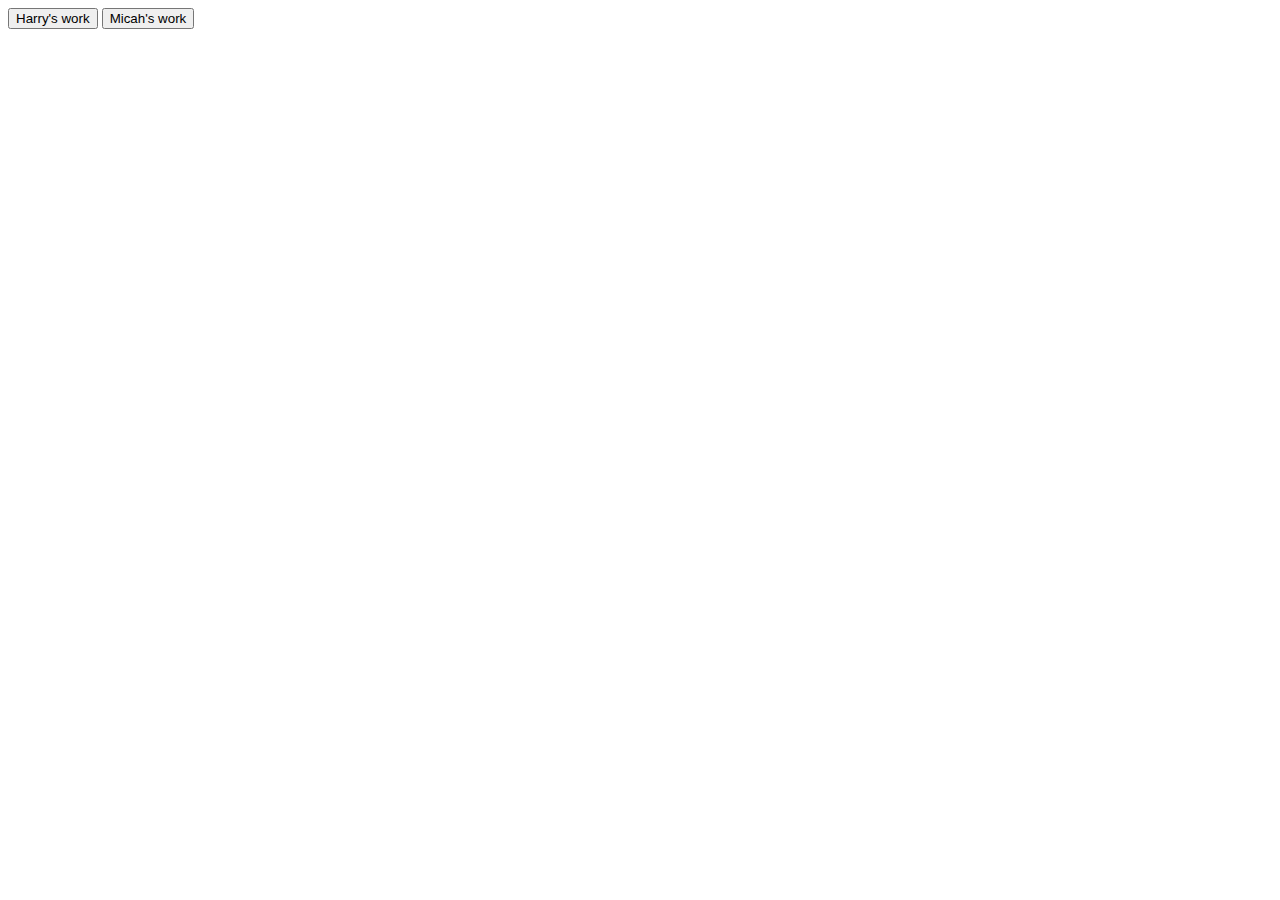
==== index.html @ db10e4a9 "Rename index.md to index.html" ====
<html>

<head>
  <link rel="stylesheet" href="style2.css">
  
  <title>Micah's and Harry's camlab cretions</title> 
  
<head>

<body>
<a href="./page2.html"><button>Harry's work</button></a>


<a href="./page3.html"><button>Micah's work</button></a>


<body>








<html>
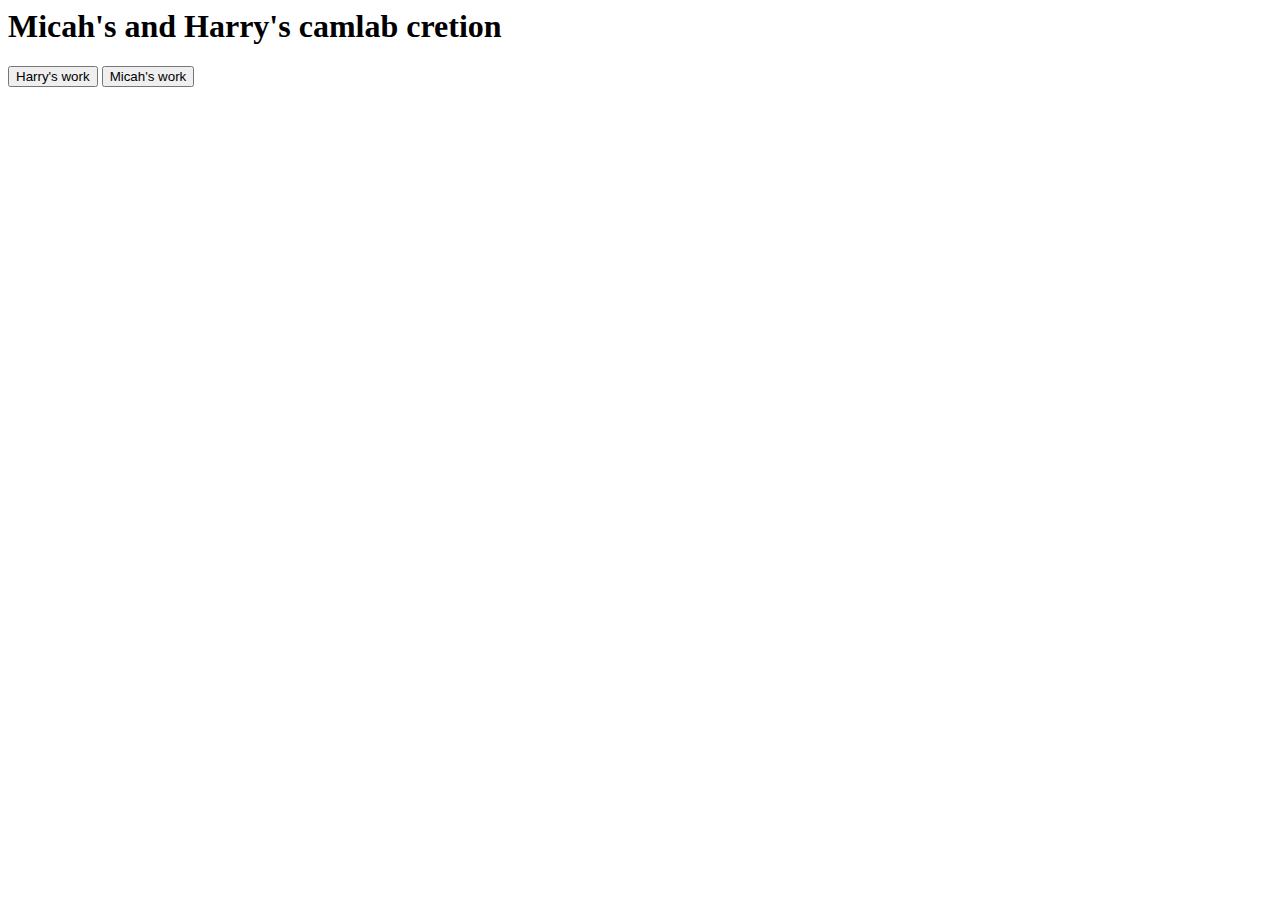
==== commit e3381c49: "Update index.html" ====
--- a/index.html
+++ b/index.html
@@ -1,20 +1,24 @@
 <html>
 
 <head>
-  <link rel="stylesheet" href="style2.css">
+  
+ <!-- <link rel="stylesheet" href="https://stackpath.bootstrapcdn.com/bootstrap/4.3.1/css/bootstrap.min.css" integrity="sha384-ggOyR0iXCbMQv3Xipma34MD+dH/1fQ784/j6cY/iJTQUOhcWr7x9JvoRxT2MZw1T" crossorigin="anonymous">
+--> 
+<link rel="stylesheet" href="styles.css">
   
   <title>Micah's and Harry's camlab cretions</title> 
   
-<head>
-
+</head>
 <body>
-<a href="./page2.html"><button>Harry's work</button></a>
+  
+  <h1 id=head1>Micah's and Harry's camlab cretion</h1>
+<a id=black href="./page2.html"><button type="button" class="btn btn-primary">Harry's work</button></a>
 
 
-<a href="./page3.html"><button>Micah's work</button></a>
+<a id=black href="./page3.html"><button>Micah's work</button></a>
 
 
-<body>
+</body>
 
 
 
@@ -23,7 +27,7 @@
 
 
 
-<html>
+</html>
 
 
 
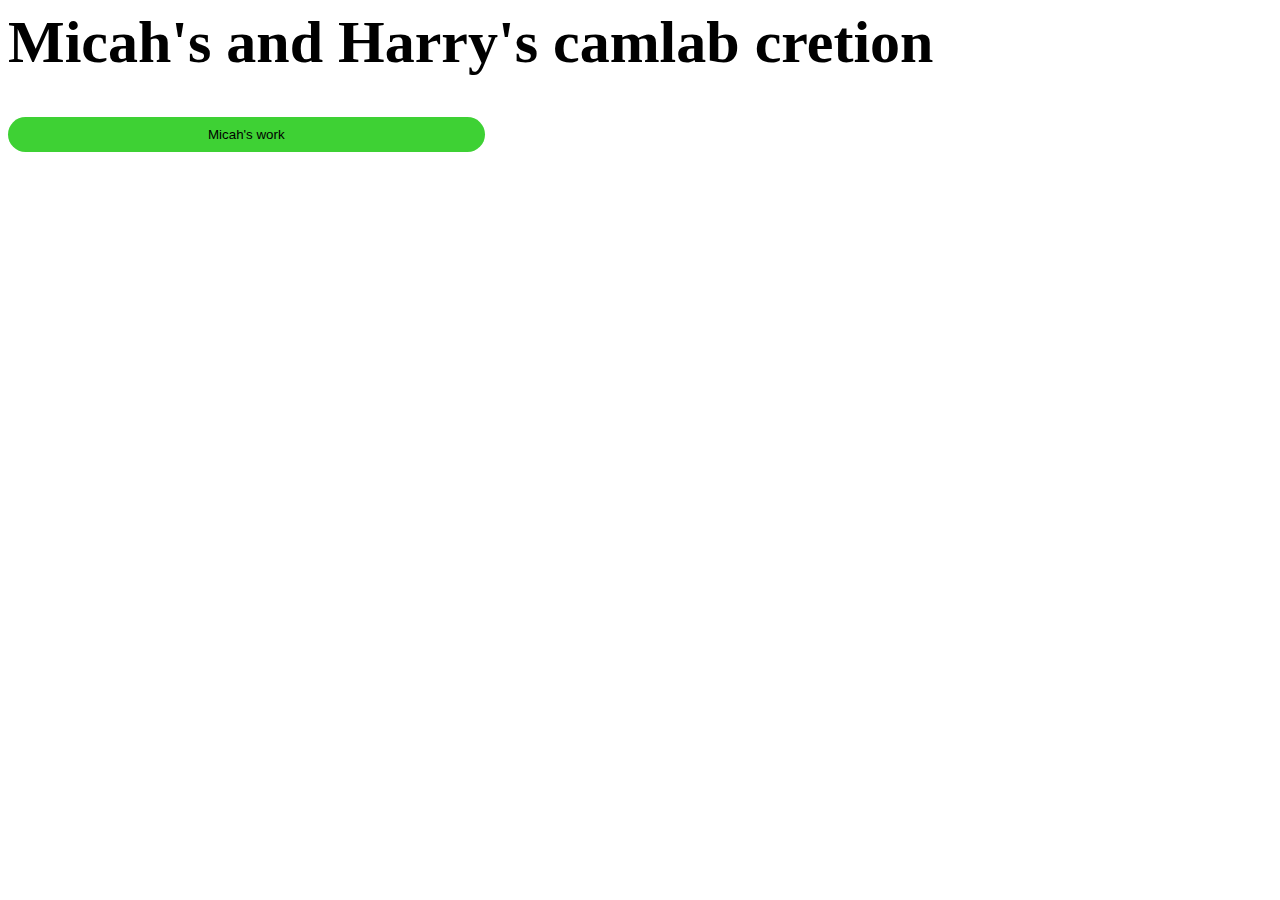
==== commit a3370303: "Update index.html" ====
--- a/index.html
+++ b/index.html
@@ -12,10 +12,10 @@
 <body>
   
   <h1 id=head1>Micah's and Harry's camlab cretion</h1>
-<a id=black href="./page2.html"><button type="button" class="btn btn-primary">Harry's work</button></a>
+<!-- <a  href="./page2.html"><button id=black>Harry's work</button></a>
+-->
 
-
-<a id=black href="./page3.html"><button>Micah's work</button></a>
+<a  href="./page3.html"><button id=black>Micah's work</button></a>
 
 
 </body>
--- a/styles.css
+++ b/styles.css
@@ -0,0 +1,9 @@
+
+
+#back{padding:10px 10px;border-radius:20px;}
+
+
+#black{color: black; background-color:#3ed134; border:none ;border-radius:20px; padding:10px 200px;}
+
+#head1{font-size: 60px;}
+:
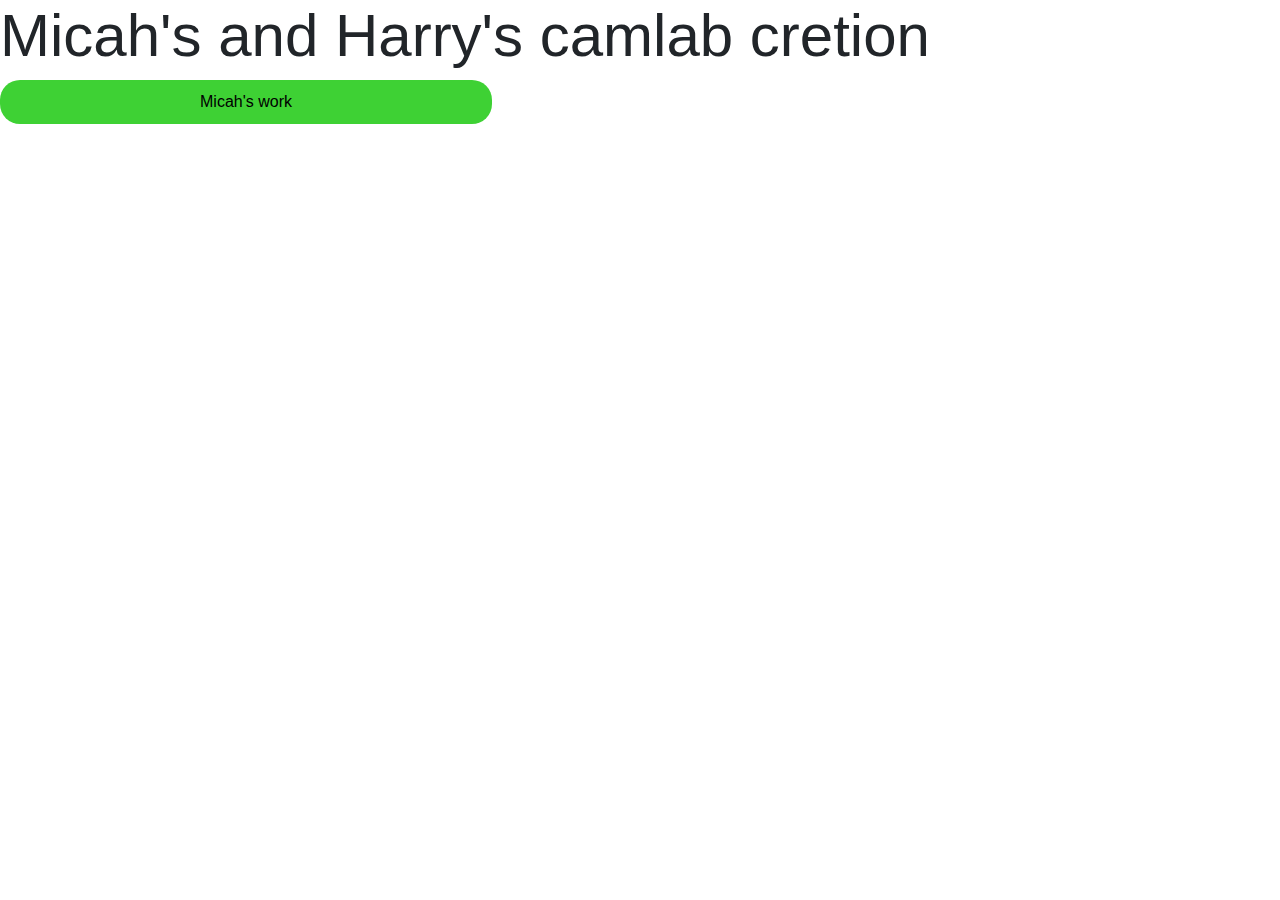
==== commit b12c4eba: "Update index.html" ====
--- a/index.html
+++ b/index.html
@@ -2,8 +2,8 @@
 
 <head>
   
- <!-- <link rel="stylesheet" href="https://stackpath.bootstrapcdn.com/bootstrap/4.3.1/css/bootstrap.min.css" integrity="sha384-ggOyR0iXCbMQv3Xipma34MD+dH/1fQ784/j6cY/iJTQUOhcWr7x9JvoRxT2MZw1T" crossorigin="anonymous">
---> 
+ <link rel="stylesheet" href="https://stackpath.bootstrapcdn.com/bootstrap/4.3.1/css/bootstrap.min.css" integrity="sha384-ggOyR0iXCbMQv3Xipma34MD+dH/1fQ784/j6cY/iJTQUOhcWr7x9JvoRxT2MZw1T" crossorigin="anonymous">
+
 <link rel="stylesheet" href="styles.css">
   
   <title>Micah's and Harry's camlab cretions</title> 
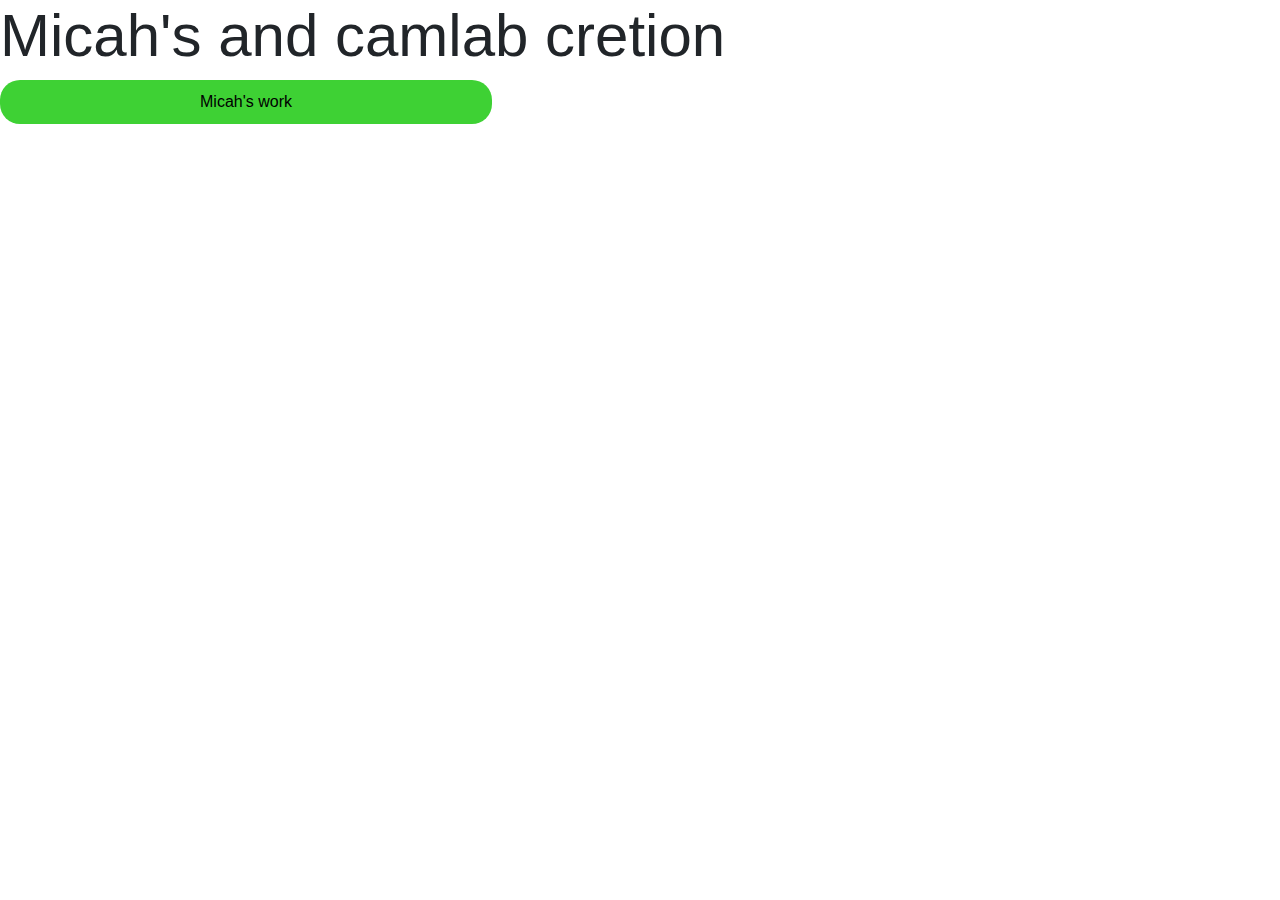
==== commit 4c0944a8: "Update index.html" ====
--- a/index.html
+++ b/index.html
@@ -6,12 +6,12 @@
 
 <link rel="stylesheet" href="styles.css">
   
-  <title>Micah's and Harry's camlab cretions</title> 
+  <title>Micah's camlab cretions</title> 
   
 </head>
 <body>
   
-  <h1 id=head1>Micah's and Harry's camlab cretion</h1>
+  <h1 id=head1>Micah's and  camlab cretion</h1>
 <!-- <a  href="./page2.html"><button id=black>Harry's work</button></a>
 -->
 
